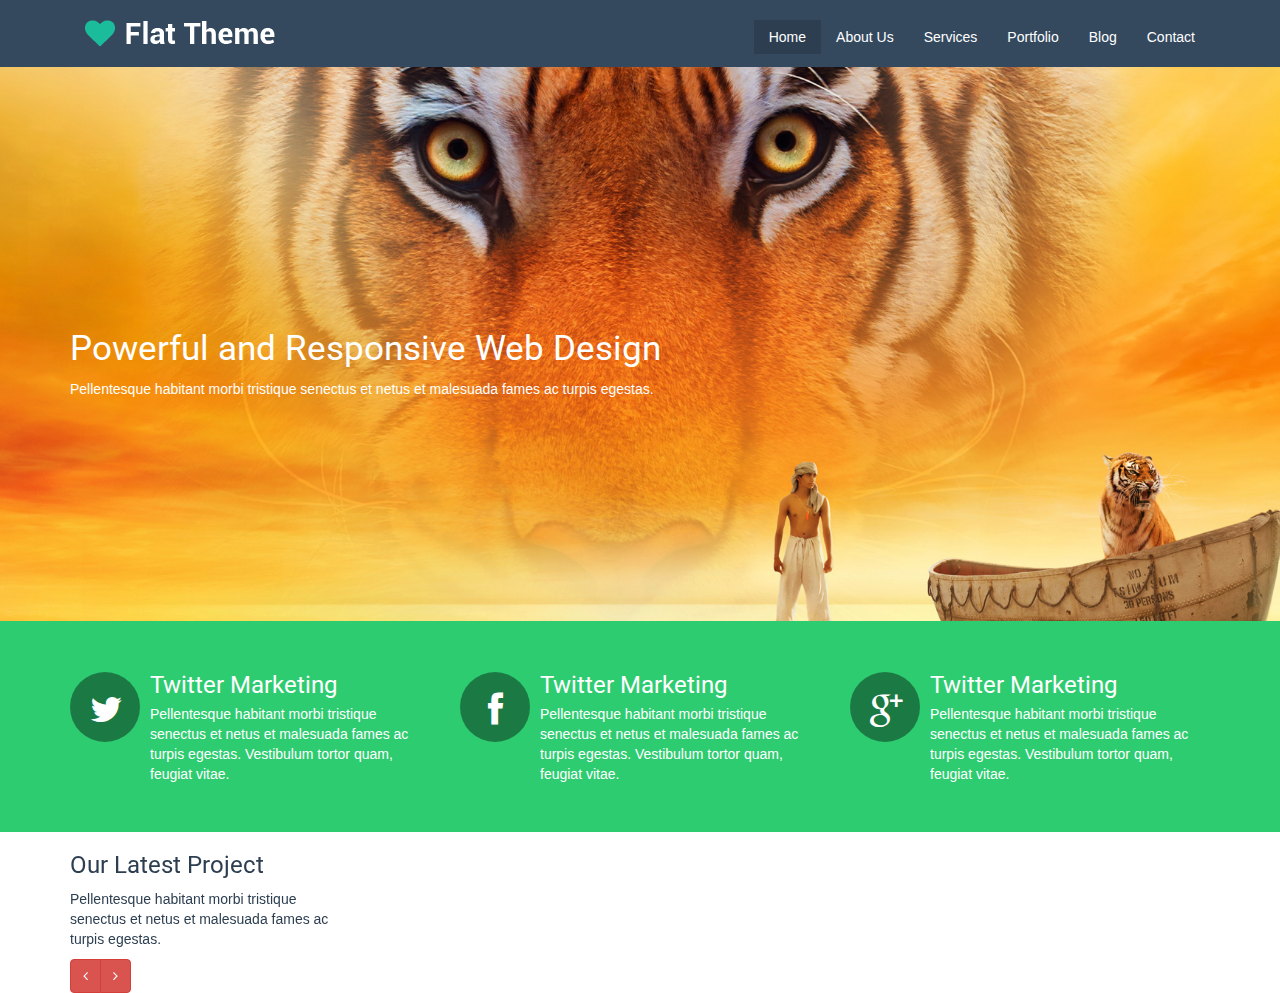
==== index.html @ b6897cbc "avance del home" ====
<!DOCTYPE html>
<html lang="en">
<head>
  <meta charset="utf-8">
  <meta name="viewport" content="width=device-width, initial-scale=1.0">
  <meta name="description" content="">
  <meta name="author" content="">
  <title>Home | Flat Theme</title>
  <link href="css/bootstrap.min.css" rel="stylesheet">
  <link href="css/font-awesome.min.css" rel="stylesheet">
  <link href="css/animate.css" rel="stylesheet">
  <link href="css/main.css" rel="stylesheet">
    <!--[if lt IE 9]>
    <script src="js/html5shiv.js"></script>
    <script src="js/respond.min.js"></script>
    <![endif]-->       
  <link rel="shortcut icon" href="images/ico/favicon.ico">
  <link rel="apple-touch-icon-precomposed" sizes="144x144" href="images/ico/apple-touch-icon-144-precomposed.png">
  <link rel="apple-touch-icon-precomposed" sizes="114x114" href="images/ico/apple-touch-icon-114-precomposed.png">
  <link rel="apple-touch-icon-precomposed" sizes="72x72" href="images/ico/apple-touch-icon-72-precomposed.png">
  <link rel="apple-touch-icon-precomposed" href="images/ico/apple-touch-icon-57-precomposed.png">
</head>

<body>
  <!--Navegador-->
  <header class="header black-bg navbar-fixed-top">
    <div class="container">
      <div class="text-center">
      <div class="navbar-header">
        <button type="button" class="navbar-toggle collapsed" data-toggle="collapse" data-target="#navbar" aria-expanded="false" aria-controls="navbar">
          <span class="sr-only">Navegación</span>
          <span class="icon-bar"></span>
          <span class="icon-bar"></span>
          <span class="icon-bar"></span>
        </button>
        <a href="index.html" class="navbar-brand">
          <img src="images/logo.png" class="img-responsive">
        </a>
      </div>
      <div id="navbar" class="collapse navbar-collapse">
        <ul class="nav navbar-nav navbar-right">
          <li><a  class="active" href="index.html">Home</a></li>
          <li><a href="about-us.html">About Us</a></li>
          <li><a href="services.html">Services</a></li>
          <li><a href="portfolio.html">Portfolio</a></li>
          <li><a href="blog.html">Blog</a></li>
          <li><a href="contact-us.html">Contact</a></li>
          <li role="separator" class="divider"></li>
        </ul>
      </div>
      </div>
    </div>
  </header>

  <!--Hero-imag-->
  <section class="hero-img">
    <div class="container">
      <div class="row">
        <div class="col-sm-12">
          <div class="content">
            <h2>Powerful and Responsive Web Design</h2>
            <p>Pellentesque habitant morbi tristique senectus et netus et malesuada fames ac turpis egestas.</p>
          </div>
        </div>
      </div>
    </div>
  </section>

  <!--Redes Sociales-->
  <section class="green-bg p-tb">
    <div class="container">
      <div class="row">
        <div class="col-md-4 col-sm-6 col-xs-12">
          <div class="media">
            <div class="pull-left">
              <i class="icon-twitter icon-redes text-center"></i>
            </div>
            <div class="media-body">
              <h3 class="media-heading">Twitter Marketing</h3>
              <p>Pellentesque habitant morbi tristique senectus et netus et malesuada fames ac turpis egestas. Vestibulum tortor quam, feugiat vitae.</p>
            </div>
          </div>
        </div>

        <div class="col-md-4 col-sm-6 col-xs-12">
          <div class="media">
            <div class="pull-left">
              <i class="icon-facebook icon-redes text-center"></i>
            </div>
            <div class="media-body">
              <h3 class="media-heading">Twitter Marketing</h3>
              <p>Pellentesque habitant morbi tristique senectus et netus et malesuada fames ac turpis egestas. Vestibulum tortor quam, feugiat vitae.</p>
            </div>
          </div>
        </div>

        <div class="col-md-4 col-sm-6 col-xs-12">
          <div class="media">
            <div class="pull-left">
              <i class="icon-google-plus icon-redes text-center"></i>
            </div>
            <div class="media-body">
              <h3 class="media-heading">Twitter Marketing</h3>
              <p>Pellentesque habitant morbi tristique senectus et netus et malesuada fames ac turpis egestas. Vestibulum tortor quam, feugiat vitae.</p>
            </div>
          </div>
        </div>

      </div>
    </div>
  </section>

  <!--Our Latest Project-->
  <section>
    <div class="container text-blue">
        <div class="row">
          <div class="col-md-3 col-sm-3 col-xs-12">
            <h3>Our Latest Project</h3>
            <p>Pellentesque habitant morbi tristique senectus et netus et malesuada fames ac turpis egestas.</p>
            <div class="btn-group">
              <a class="btn btn-danger" href="#scroller" data-slide="prev"><i class="icon-angle-left"></i></a>
              <a class="btn btn-danger" href="#scroller" data-slide="next"><i class="icon-angle-right"></i></a>
            </div>
          </div>
          <div class="col-md-9 col-sm-9 col-xs-12">
            
          </div>
        </div>
    </div>
  </section>


<!--

 <section id="bottom" class="we-facts">
  <div class="container">
    <div class="row">
      <div class="col-md-3 col-sm-6">
        <h4>About Us</h4>
        <p>Pellentesque habitant morbi tristique senectus et netus et malesuada fames ac turpis egestas. Vestibulum tortor quam, feugiat vitae, ultricies eget, tempor sit amet, ante.</p>
        <p>Pellentesque habitant morbi tristique senectus.</p>
      </div>
      <div class="col-md-3 col-sm-6">
        <h4>Company</h4>
        <div>
          <ul class="arrow">
            <li><a href="#">Company Overview</a></li>
            <li><a href="#">Meet The Team</a></li>
            <li><a href="#">Our Awesome Partners</a></li>
            <li><a href="#">Our Services</a></li>
            <li><a href="#">Frequently Asked Questions</a></li>
            <li><a href="#">Conatct Us</a></li>
            <li><a href="#">Privacy Policy</a></li>
            <li><a href="#">Terms of Use</a></li>
            <li><a href="#">Copyright</a></li>
          </ul>
        </div>
      </div>
      <div class="col-md-3 col-sm-6">
        <h4>Latest Blog</h4>
        <div>
          <div class="media">
            <div class="pull-left">
              <img src="images/blog/thumb1.jpg" alt="">
            </div>
            <div class="media-body">
              <span class="media-heading"><a href="#">Pellentesque habitant morbi tristique senectus</a></span>
              <small class="muted">Posted 17 Aug 2013</small>
            </div>
          </div>
          <div class="media">
            <div class="pull-left">
              <img src="images/blog/thumb2.jpg" alt="">
            </div>
            <div class="media-body">
              <span class="media-heading"><a href="#">Pellentesque habitant morbi tristique senectus</a></span>
              <small class="muted">Posted 13 Sep 2013</small>
            </div>
          </div>
          <div class="media">
            <div class="pull-left">
              <img src="images/blog/thumb3.jpg" alt="">
            </div>
            <div class="media-body">
              <span class="media-heading"><a href="#">Pellentesque habitant morbi tristique senectus</a></span>
              <small class="muted">Posted 11 Jul 2013</small>
            </div>
          </div>
        </div>  
      </div>
      <div class="col-md-3 col-sm-6">
        <h4>Address</h4>
        <strong>Twitter, Inc.</strong><br>
        795 Folsom Ave, Suite 600<br>
        San Francisco, CA 94107<br>
        <abbr title="Phone">P:</abbr> (123) 456-7890
        <h4>Newsletter</h4>
        <form role="form">
          <div class="input-group">
            <input type="text" class="form-control" autocomplete="off" placeholder="Enter your email">
            <span class="input-group-btn">
              <button class="btn btn-danger" type="button">Go!</button>
            </span>
          </div>
        </form>
      </div>
    </div>
  </div>
</section>
<footer id="footer">
  <div class="container">
    <div class="row">
      <div class="col-sm-6">
        &copy; 2013 ShapeBootstrap. All Rights Reserved.
      </div>
      <div class="col-sm-6">
        <ul class="pull-right">
          <li><a href="#">Home</a></li>
          <li><a href="#">About Us</a></li>
          <li><a href="#">Faq</a></li>
          <li><a href="#">Contact Us</a></li>
          <li><a id="gototop" class="gototop" href="#"><i class="icon-chevron-up"></i></a></li>
        </ul>
      </div>
    </div>
  </div>
</footer>


-->
<script src="js/jquery.js"></script>
<script src="js/bootstrap.min.js"></script>
<script src="js/main.js"></script>
</body>
</html>
---- css/main.css ----
@import url(http://fonts.googleapis.com/css?family=Roboto:400,700,300);

.clearfix {
	*zoom: 1;
}

.clearfix:before,
.clearfix:after {
	display: table;
	content: "";
	line-height: 0;
}
.clearfix:after {
	clear: both;
}
h1,
h2,
h3,
h4,
h5,
h6 {
	font-family: 'Roboto', sans-serif;
	font-weight: 400;
}
/*Inicio de código*/
.container{
	width: 100%;
	height: 100%;
}

/*Header*/
.header {
	left: 0;
	right: 0;
	z-index: 1002;
}
.navbar-brand{
	padding: 20px 15px;
}
a{
	color: #fff;
}
.collapse li a:hover{
	background-color: #2c3e50;
	color: #fff;
}
.collapse li a{
	padding-top: 7px;
	padding-bottom: 7px;
	margin-top: 20px;
}

/* Hamburguesa*/
.navbar-nav>li>a:hover{
	background-color: #2c3e50;
	color: #fff;
}
.navbar-toggle{
	margin-top: 18px;
}
.navbar .navbar-brand {
	font-size: 35px;
	background: #fff;
}
.navbar-header .navbar-toggle .icon-bar {
	background: #fff;
}
.navbar .navbar-right .separator {
	margin-top: 20px;
	margin-left: 5px;
}
a.active {
	display: block;
	background: #2c3e50;
}
/*Hero imagen*/
.hero-img{
	margin-top: 67px;
	background-image:url("../images/slider/bg1.jpg");
	background-size:cover;
	background-repeat: no-repeat;
	background-position: 50%;
	padding-top: 19%;
	padding-bottom: 16.6%;
	color: #fff;
}
.content h2{
	font-size: 35px;
}

/*Redes Sociales green-bg*/
.icon-redes{
	font-size: 35px;
	height: 70px;
	width: 70px;
	padding: 20px;
	background-color: rgba(0, 0, 0, 0.4);
	display: block;
	border-radius: 50%;
}
.icon-redes:hover{
	background-color: #092917;
	border-radius: 20%;
	-webkit-transition: 500ms;
	transition: 500ms;
}

/*Lates-project*/



/*
/*Hero-img
 .hero-img{
 	background:url("../images/slider/bg1.jpg")no-repeat;
 	background-size:cover; 
 }
/*SECCION:WE-FACTS + FOOTER
.we-facts{
	background-color:#34495e;
	color:#fff;
	padding:4% 0%;
}
.we-facts ul li{
	list-style: none;
}
footer{
	background-color:#2c3e50;
	padding:1%;
}

ul.arrow li::before {
  content: "\f105";
}
*/

/*Utilidades*/
.black-bg {
    background: #34495e;
}
.green-bg{
	background: #2ECC71;
	color: #fff;
}
.p-tb{
	padding-top: 4%;
	padding-bottom: 3%;
}
.text-blue{
	color: #2c3e50;
}
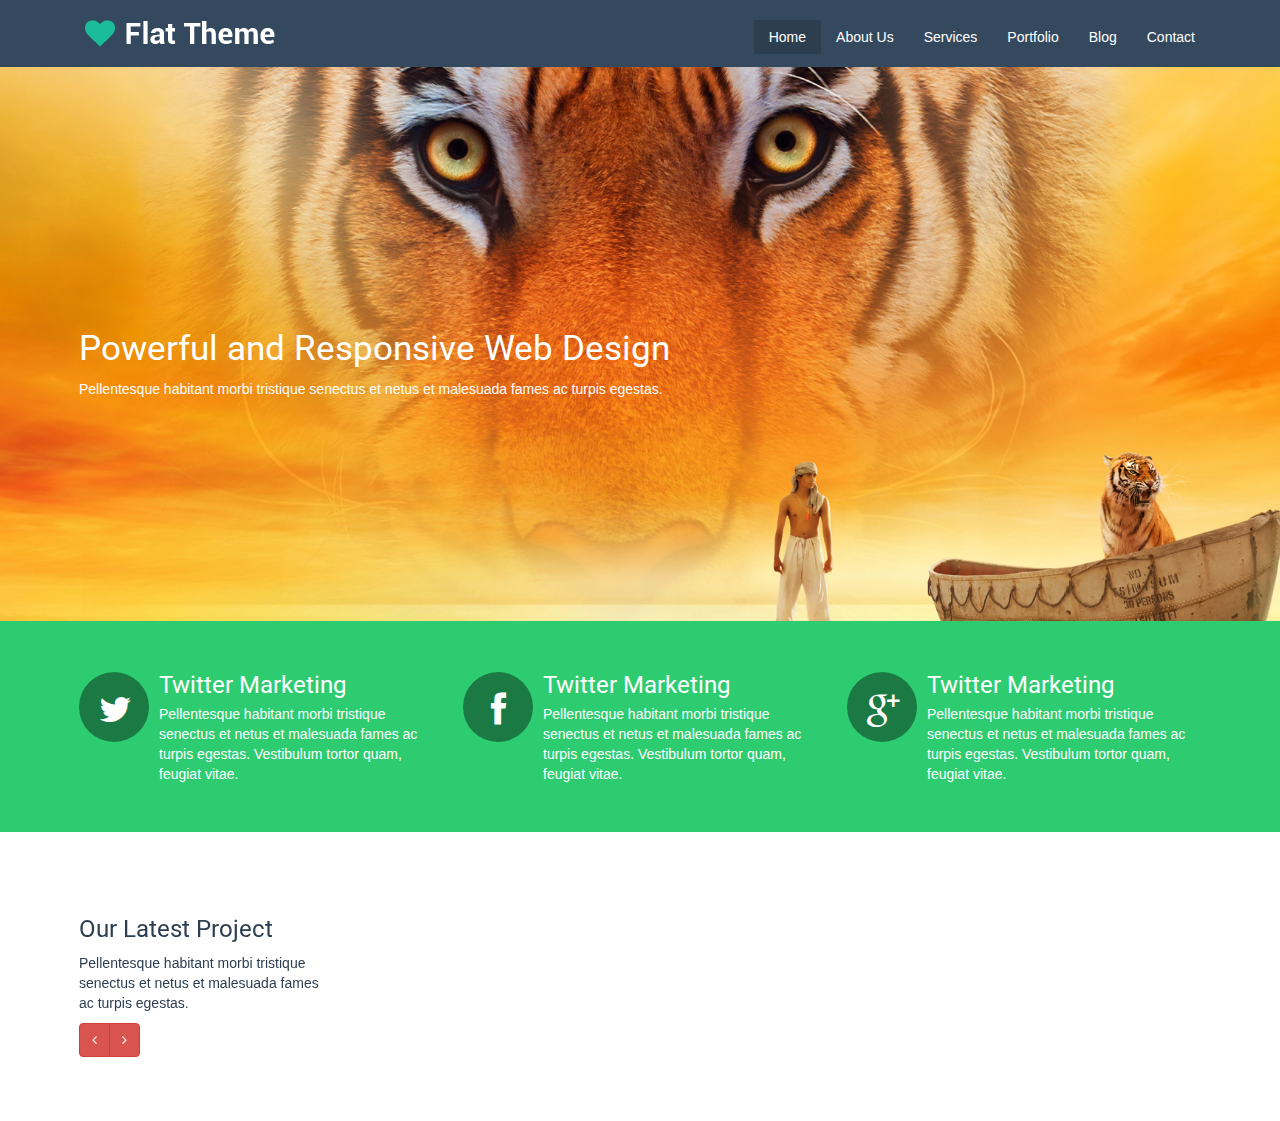
==== commit c8ce893b: "conflicto modificado" ====
--- a/index.html
+++ b/index.html
@@ -14,11 +14,6 @@
     <script src="js/html5shiv.js"></script>
     <script src="js/respond.min.js"></script>
     <![endif]-->       
-  <link rel="shortcut icon" href="images/ico/favicon.ico">
-  <link rel="apple-touch-icon-precomposed" sizes="144x144" href="images/ico/apple-touch-icon-144-precomposed.png">
-  <link rel="apple-touch-icon-precomposed" sizes="114x114" href="images/ico/apple-touch-icon-114-precomposed.png">
-  <link rel="apple-touch-icon-precomposed" sizes="72x72" href="images/ico/apple-touch-icon-72-precomposed.png">
-  <link rel="apple-touch-icon-precomposed" href="images/ico/apple-touch-icon-57-precomposed.png">
 </head>
 
 <body>
@@ -104,8 +99,6 @@
               <p>Pellentesque habitant morbi tristique senectus et netus et malesuada fames ac turpis egestas. Vestibulum tortor quam, feugiat vitae.</p>
             </div>
           </div>
-        </div>
-
       </div>
     </div>
   </section>
@@ -125,10 +118,7 @@
           <div class="col-md-9 col-sm-9 col-xs-12">
             
           </div>
-        </div>
-    </div>
   </section>
-
 
 <!--
 
@@ -223,6 +213,7 @@
         </ul>
       </div>
     </div>
+<<<<<<< HEAD
   </div>
 </footer>
 
@@ -231,5 +222,6 @@
 <script src="js/jquery.js"></script>
 <script src="js/bootstrap.min.js"></script>
 <script src="js/main.js"></script>
+
 </body>
 </html>--- a/css/main.css
+++ b/css/main.css
@@ -3,7 +3,6 @@
 .clearfix {
 	*zoom: 1;
 }
-
 .clearfix:before,
 .clearfix:after {
 	display: table;
@@ -22,6 +21,9 @@
 	font-family: 'Roboto', sans-serif;
 	font-weight: 400;
 }
+body > section{
+	padding:5%;
+}
 /*Inicio de código*/
 .container{
 	width: 100%;
@@ -39,9 +41,10 @@
 }
 a{
 	color: #fff;
+	background-color: transparent;
 }
 .collapse li a:hover{
-	background-color: #2c3e50;
+	background-color: transparent;
 	color: #fff;
 }
 .collapse li a{
@@ -148,4 +151,38 @@
 }
 .text-blue{
 	color: #2c3e50;
-}+}
+
+
+/*CSS-PORTFOLIO*/
+
+.portfolio {
+	color: white;
+    padding: 10% 8% 3%;
+    background-color: #2ecc71;
+}
+.portfolio h1{
+	margin: 0;
+  	font-weight: 300;
+}
+.portfolio li a{
+	text-decoration: none;
+	list-style: none;
+	color: white;
+
+}
+ul.breadcrumb {
+  margin: 1% 0 0;
+  background: transparent;
+}
+ul.breadcrumb > li {
+  text-shadow: none;
+}
+ul.breadcrumb > li > a,
+ul.breadcrumb > li{
+  color: #fff;
+}
+ul.breadcrumb > li.active {
+  color: rgba(255, 255, 255, 0.7);
+}
+
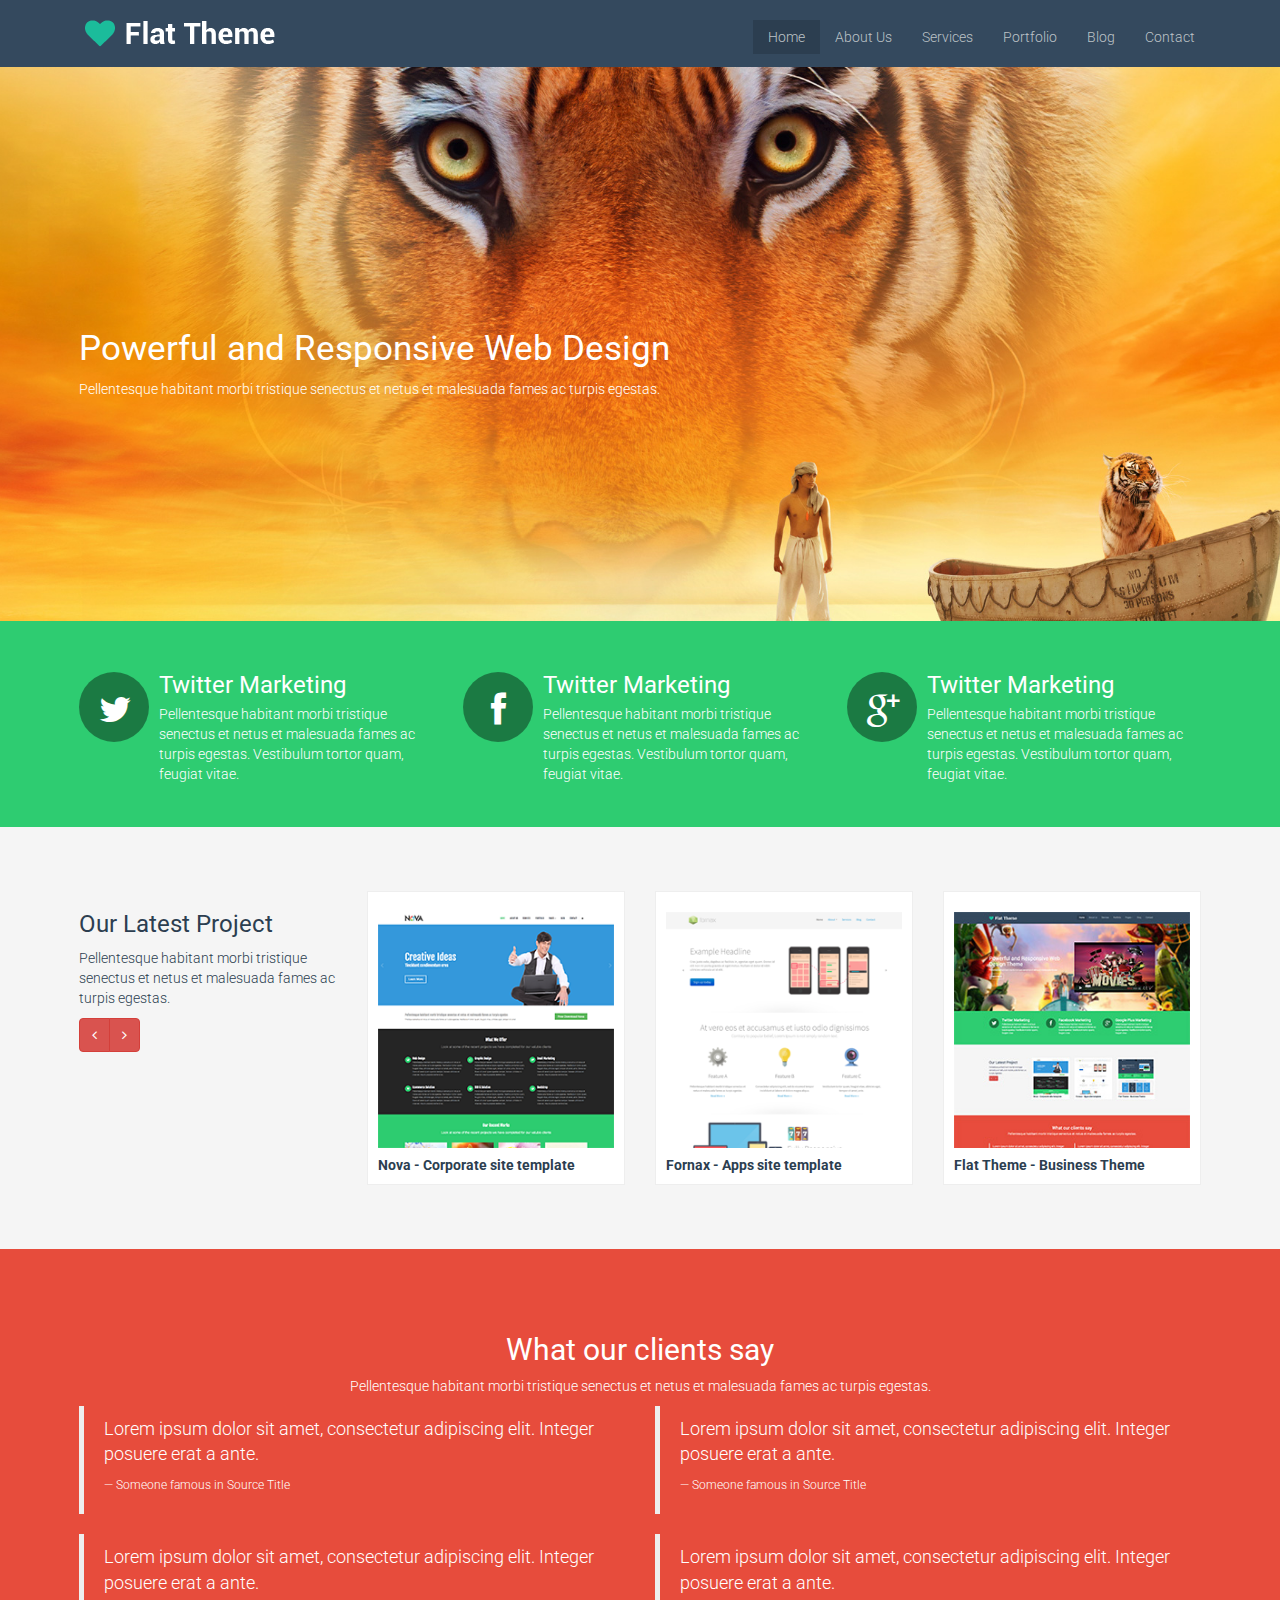
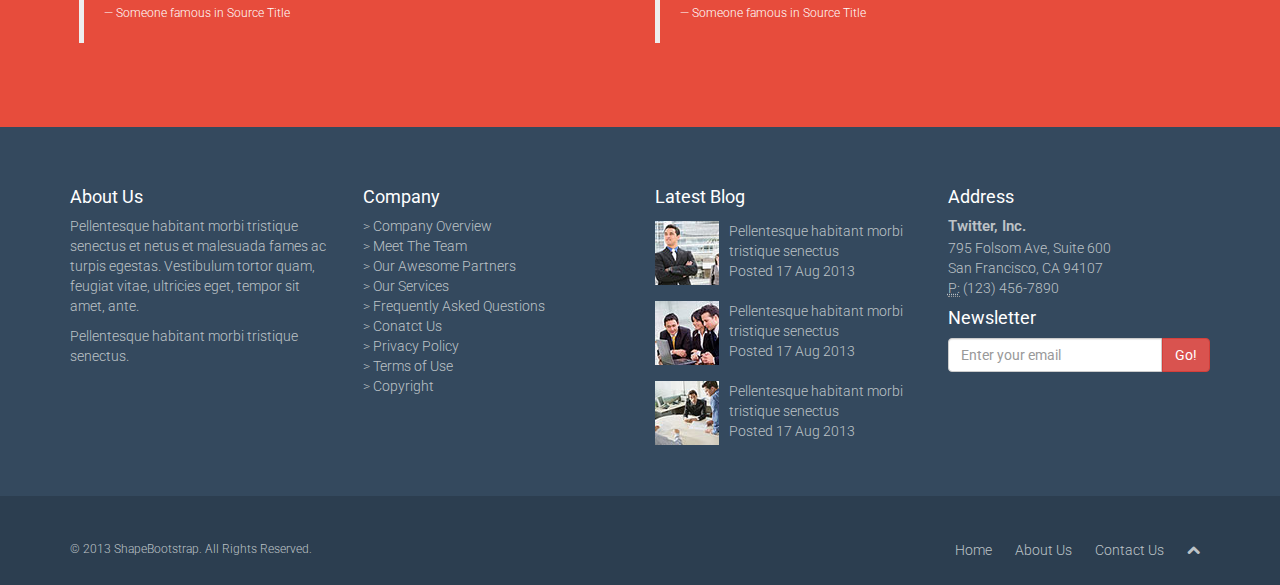
==== commit 915c134a: "home listo" ====
--- a/index.html
+++ b/index.html
@@ -103,59 +103,118 @@
     </div>
   </section>
 
-  <!--Our Latest Project-->
-  <section>
+  <!--Latest Project-->
+  <section class="beige-bg">
     <div class="container text-blue">
-        <div class="row">
-          <div class="col-md-3 col-sm-3 col-xs-12">
-            <h3>Our Latest Project</h3>
-            <p>Pellentesque habitant morbi tristique senectus et netus et malesuada fames ac turpis egestas.</p>
-            <div class="btn-group">
-              <a class="btn btn-danger" href="#scroller" data-slide="prev"><i class="icon-angle-left"></i></a>
-              <a class="btn btn-danger" href="#scroller" data-slide="next"><i class="icon-angle-right"></i></a>
-            </div>
-          </div>
-          <div class="col-md-9 col-sm-9 col-xs-12">
-            
-          </div>
-  </section>
-
-<!--
-
- <section id="bottom" class="we-facts">
-  <div class="container">
-    <div class="row">
-      <div class="col-md-3 col-sm-6">
-        <h4>About Us</h4>
-        <p>Pellentesque habitant morbi tristique senectus et netus et malesuada fames ac turpis egestas. Vestibulum tortor quam, feugiat vitae, ultricies eget, tempor sit amet, ante.</p>
-        <p>Pellentesque habitant morbi tristique senectus.</p>
-      </div>
-      <div class="col-md-3 col-sm-6">
-        <h4>Company</h4>
-        <div>
-          <ul class="arrow">
-            <li><a href="#">Company Overview</a></li>
-            <li><a href="#">Meet The Team</a></li>
-            <li><a href="#">Our Awesome Partners</a></li>
-            <li><a href="#">Our Services</a></li>
-            <li><a href="#">Frequently Asked Questions</a></li>
-            <li><a href="#">Conatct Us</a></li>
-            <li><a href="#">Privacy Policy</a></li>
-            <li><a href="#">Terms of Use</a></li>
-            <li><a href="#">Copyright</a></li>
-          </ul>
-        </div>
-      </div>
-      <div class="col-md-3 col-sm-6">
-        <h4>Latest Blog</h4>
-        <div>
+      <div class="row">
+        <div class="col-md-3 col-sm-3 col-xs-12">
+          <h3>Our Latest Project</h3>
+          <p>Pellentesque habitant morbi tristique senectus et netus et malesuada fames ac turpis egestas.</p>
+          <div class="btn-group">
+            <a class="btn btn-danger" href="#scroller" data-slide="prev"><i class="icon-angle-left"></i></a>
+            <a class="btn btn-danger" href="#scroller" data-slide="next"><i class="icon-angle-right"></i></a>
+          </div>
+        </div>
+        <div class="col-md-9 col-sm-9 col-xs-12">
+          <div class="row">
+            <div class="col-xs-4">
+              <div class="img-portafolio">
+                <img class="img-responsive" src="images/portfolio/recent/item1.png" alt="">
+                <h5>Nova - Corporate site template</h5>
+              </div>
+            </div>
+            <div class="col-xs-4">
+              <div class="img-portafolio">
+                <img class="img-responsive" src="images/portfolio/recent/item3.png" alt="">
+                <h5>Fornax - Apps site template</h5>
+              </div>
+            </div>
+            <div class="col-xs-4">
+              <div class="img-portafolio">
+                <img class="img-responsive" src="images/portfolio/recent/item2.png" alt="">
+                <h5>Flat Theme - Business Theme</h5>
+              </div>
+            </div>
+          </div>
+        </div>
+      </div>
+    </div>
+  </section>
+
+  <!--What our clients say-->
+  <section class="red-bg">
+    <div class="container">
+      <div class="row">
+        <div class="col-lg-12 text-center">
+          <h2>What our clients say</h2>
+          <p>Pellentesque habitant morbi tristique senectus et netus et malesuada fames ac turpis egestas.</p>
+        </div>
+      </div>
+      <div class="row">
+        <div class="col-md-6">
+          <div class="bloque">
+            <p class="titulo">Lorem ipsum dolor sit amet, consectetur adipiscing elit. Integer posuere erat a ante.</p>
+            <p class="sub-titulo">— Someone famous in Source Title</p>
+          </div>
+        </div>
+        <div class="col-md-6">
+          <div class="bloque">
+            <p class="titulo">Lorem ipsum dolor sit amet, consectetur adipiscing elit. Integer posuere erat a ante.</p>
+            <p class="sub-titulo">— Someone famous in Source Title</p>
+          </div>
+        </div>
+      </div>
+      <div class="row">
+        <div class="col-md-6">
+          <div class="bloque">
+            <p class="titulo">Lorem ipsum dolor sit amet, consectetur adipiscing elit. Integer posuere erat a ante.</p>
+            <p class="sub-titulo">— Someone famous in Source Title</p>
+          </div>
+        </div>
+        <div class="col-md-6">
+          <div class="bloque">
+            <p class="titulo">Lorem ipsum dolor sit amet, consectetur adipiscing elit. Integer posuere erat a ante.</p>
+            <p class="sub-titulo">— Someone famous in Source Title</p>
+          </div>
+        </div>
+      </div>
+    </div>
+  </section>
+
+  <!--Footer-->
+  <footer class="black-bg pd">
+    <div class="container">
+      <div class="row">
+        <div class="col-md-3 col-sm-6 col-xs-12">
+          <h4>About Us</h4>
+          <p>Pellentesque habitant morbi tristique senectus et netus et malesuada fames ac turpis egestas. Vestibulum tortor quam, feugiat vitae, ultricies eget, tempor sit amet, ante.</p>
+          <p>Pellentesque habitant morbi tristique senectus.</p>
+        </div>
+        <div class="col-md-3 col-sm-6 col-xs-12">
+          <h4>Company</h4>
+          <div>
+            <ul class="company">
+              <li> > <a href="#"> Company Overview</a></li>
+              <li> > <a href="#">  Meet The Team</a></li>
+              <li> > <a href="#"> Our Awesome Partners</a></li>
+              <li> > <a href="#"> Our Services</a></li>
+              <li> > <a href="#"> Frequently Asked Questions</a></li>
+              <li> > <a href="#"> Conatct Us</a></li>
+              <li> > <a href="#"> Privacy Policy</a></li>
+              <li> > <a href="#"> Terms of Use</a></li>
+              <li> > <a href="#"> Copyright</a></li>
+            </ul>
+          </div>
+        </div>
+        <div class="col-md-3 col-sm-6 col-xs-12">
+          <h4>Latest Blog</h4>
           <div class="media">
             <div class="pull-left">
               <img src="images/blog/thumb1.jpg" alt="">
             </div>
             <div class="media-body">
-              <span class="media-heading"><a href="#">Pellentesque habitant morbi tristique senectus</a></span>
-              <small class="muted">Posted 17 Aug 2013</small>
+              <a href="">Pellentesque habitant morbi tristique senectus</a>
+              <p>Posted 17 Aug 2013</p>
             </div>
           </div>
           <div class="media">
@@ -163,8 +222,8 @@
               <img src="images/blog/thumb2.jpg" alt="">
             </div>
             <div class="media-body">
-              <span class="media-heading"><a href="#">Pellentesque habitant morbi tristique senectus</a></span>
-              <small class="muted">Posted 13 Sep 2013</small>
+              <a href="">Pellentesque habitant morbi tristique senectus</a>
+              <p>Posted 17 Aug 2013</p>
             </div>
           </div>
           <div class="media">
@@ -172,53 +231,49 @@
               <img src="images/blog/thumb3.jpg" alt="">
             </div>
             <div class="media-body">
-              <span class="media-heading"><a href="#">Pellentesque habitant morbi tristique senectus</a></span>
-              <small class="muted">Posted 11 Jul 2013</small>
-            </div>
-          </div>
-        </div>  
-      </div>
-      <div class="col-md-3 col-sm-6">
-        <h4>Address</h4>
-        <strong>Twitter, Inc.</strong><br>
-        795 Folsom Ave, Suite 600<br>
-        San Francisco, CA 94107<br>
-        <abbr title="Phone">P:</abbr> (123) 456-7890
-        <h4>Newsletter</h4>
-        <form role="form">
+              <a href="">Pellentesque habitant morbi tristique senectus</a>
+              <p>Posted 17 Aug 2013</p>
+            </div>
+          </div>
+        </div>
+        <div class="col-md-3 col-sm-6 col-xs-12">
+          <h4>Address</h4>
+          <p><span>Twitter, Inc.</span><br>
+          795 Folsom Ave, Suite 600<br>
+          San Francisco, CA 94107<br>
+          <abbr title="Phone">P:</abbr> (123) 456-7890
+          </p>
+          <h4>Newsletter</h4>
           <div class="input-group">
             <input type="text" class="form-control" autocomplete="off" placeholder="Enter your email">
             <span class="input-group-btn">
               <button class="btn btn-danger" type="button">Go!</button>
             </span>
           </div>
-        </form>
-      </div>
-    </div>
-  </div>
-</section>
-<footer id="footer">
-  <div class="container">
-    <div class="row">
-      <div class="col-sm-6">
-        &copy; 2013 ShapeBootstrap. All Rights Reserved.
-      </div>
-      <div class="col-sm-6">
-        <ul class="pull-right">
-          <li><a href="#">Home</a></li>
-          <li><a href="#">About Us</a></li>
-          <li><a href="#">Faq</a></li>
-          <li><a href="#">Contact Us</a></li>
-          <li><a id="gototop" class="gototop" href="#"><i class="icon-chevron-up"></i></a></li>
-        </ul>
-      </div>
-    </div>
-<<<<<<< HEAD
-  </div>
-</footer>
-
-
--->
+          </div>
+      </div>
+    </div>
+  </footer>
+
+  <footer class="marine-bg">
+    <div class="container">
+      <div class="row">
+        <div class="col-md-6 col-sm-6 col-xs-12">
+          <p class="copy">&copy; 2013 ShapeBootstrap. All Rights Reserved.</p>
+        </div>
+        <div class="col-md-6 col-sm-6 col-xs-12">
+          <nav>
+            <ul class="pull-right">
+              <li><a href="index.html">Home</a></li>
+              <li><a href="about-us.html">About Us</a></li>
+              <li><a href="contact-us.html">Contact Us</a></li>
+              <li><a href="#"><i class="icon-chevron-up"></i></a></li>
+            </ul>
+          </nav>
+        </div>
+      </div>
+    </footer>
+
 <script src="js/jquery.js"></script>
 <script src="js/bootstrap.min.js"></script>
 <script src="js/main.js"></script>
--- a/css/main.css
+++ b/css/main.css
@@ -25,6 +25,10 @@
 	padding:5%;
 }
 /*Inicio de código*/
+body{
+	font-family: 'Roboto', sans-serif;
+	font-weight: 300;
+}
 .container{
 	width: 100%;
 	height: 100%;
@@ -109,41 +113,100 @@
 }
 
 /*Lates-project*/
-
-
-
-/*
-/*Hero-img
- .hero-img{
- 	background:url("../images/slider/bg1.jpg")no-repeat;
- 	background-size:cover; 
- }
-/*SECCION:WE-FACTS + FOOTER
-.we-facts{
-	background-color:#34495e;
-	color:#fff;
-	padding:4% 0%;
-}
-.we-facts ul li{
+.img-portafolio{
+	background: #fff;
+	border: 1px solid #eee;
+	padding: 20px 10px 0;
+}
+.img-portafolio h5{
+	font-weight: 700;
+	padding: 10px 0;
+	font-size: 14px;
+	margin: 0;
+}
+
+/*What our clients say*/
+.titulo{
+	font-size: 18px;
+}
+.sub-titulo{
+	font-size: 12px;
+}
+.bloque{
+	border-left: 5px solid #eee;
+	padding: 10px 20px;
+	margin-bottom: 20px;
+}
+
+/*Footer*/
+.black-bg p,li,a{
+	color: #bdc3c7;
+}
+.company{
+	padding-left: 0;
+}
+.company li{
 	list-style: none;
 }
-footer{
-	background-color:#2c3e50;
-	padding:1%;
-}
-
-ul.arrow li::before {
-  content: "\f105";
-}
-*/
+.company a:hover{
+	color: #E74C3C;
+	text-decoration: none;
+	-webkit-transition: 500ms;
+	transition: 500ms;
+}
+.media-body p{
+	margin-bottom: 5px;
+}
+.media-body a:hover{
+	color: #E74C3C;
+	text-decoration: none;
+	-webkit-transition: 500ms;
+	transition: 500ms;
+}
+span{
+	font-size: 15px;
+	font-weight: 600;
+	margin-bottom: 0px;
+}
+
+/*Footer bottom*/
+.marine-bg ul li a:hover{
+	color: #E74C3C;
+	text-decoration: none;
+	-webkit-transition: 500ms;
+	transition: 500ms;
+}
+.copy{
+	font-size: 12px;
+	padding-top: 30px;
+	color: #bdc3c7;
+}
+nav ul li{
+  display: inline-block;
+  padding: 29px 10px 0; 
+}
 
 /*Utilidades*/
 .black-bg {
     background: #34495e;
+    color: #fff;
 }
 .green-bg{
 	background: #2ECC71;
 	color: #fff;
+}
+.beige-bg{
+	background-color: #F5F5F5;
+}
+.red-bg{
+	background-color: #E74C3C;
+	color: #fff;
+}
+.marine-bg{
+	background-color: #2c3e50;
+	color: #fff;
+	padding-top: 15px;
+	padding-bottom: 15px;
 }
 .p-tb{
 	padding-top: 4%;
@@ -152,10 +215,12 @@
 .text-blue{
 	color: #2c3e50;
 }
+.pd{
+	padding: 50px 0;
+}
 
 
 /*CSS-PORTFOLIO*/
-
 .portfolio {
 	color: white;
     padding: 10% 8% 3%;
@@ -186,3 +251,7 @@
   color: rgba(255, 255, 255, 0.7);
 }
 
+/*ABOUT US CSS*/
+.progress-metheam{
+	background-color:#f5f5f5;
+}
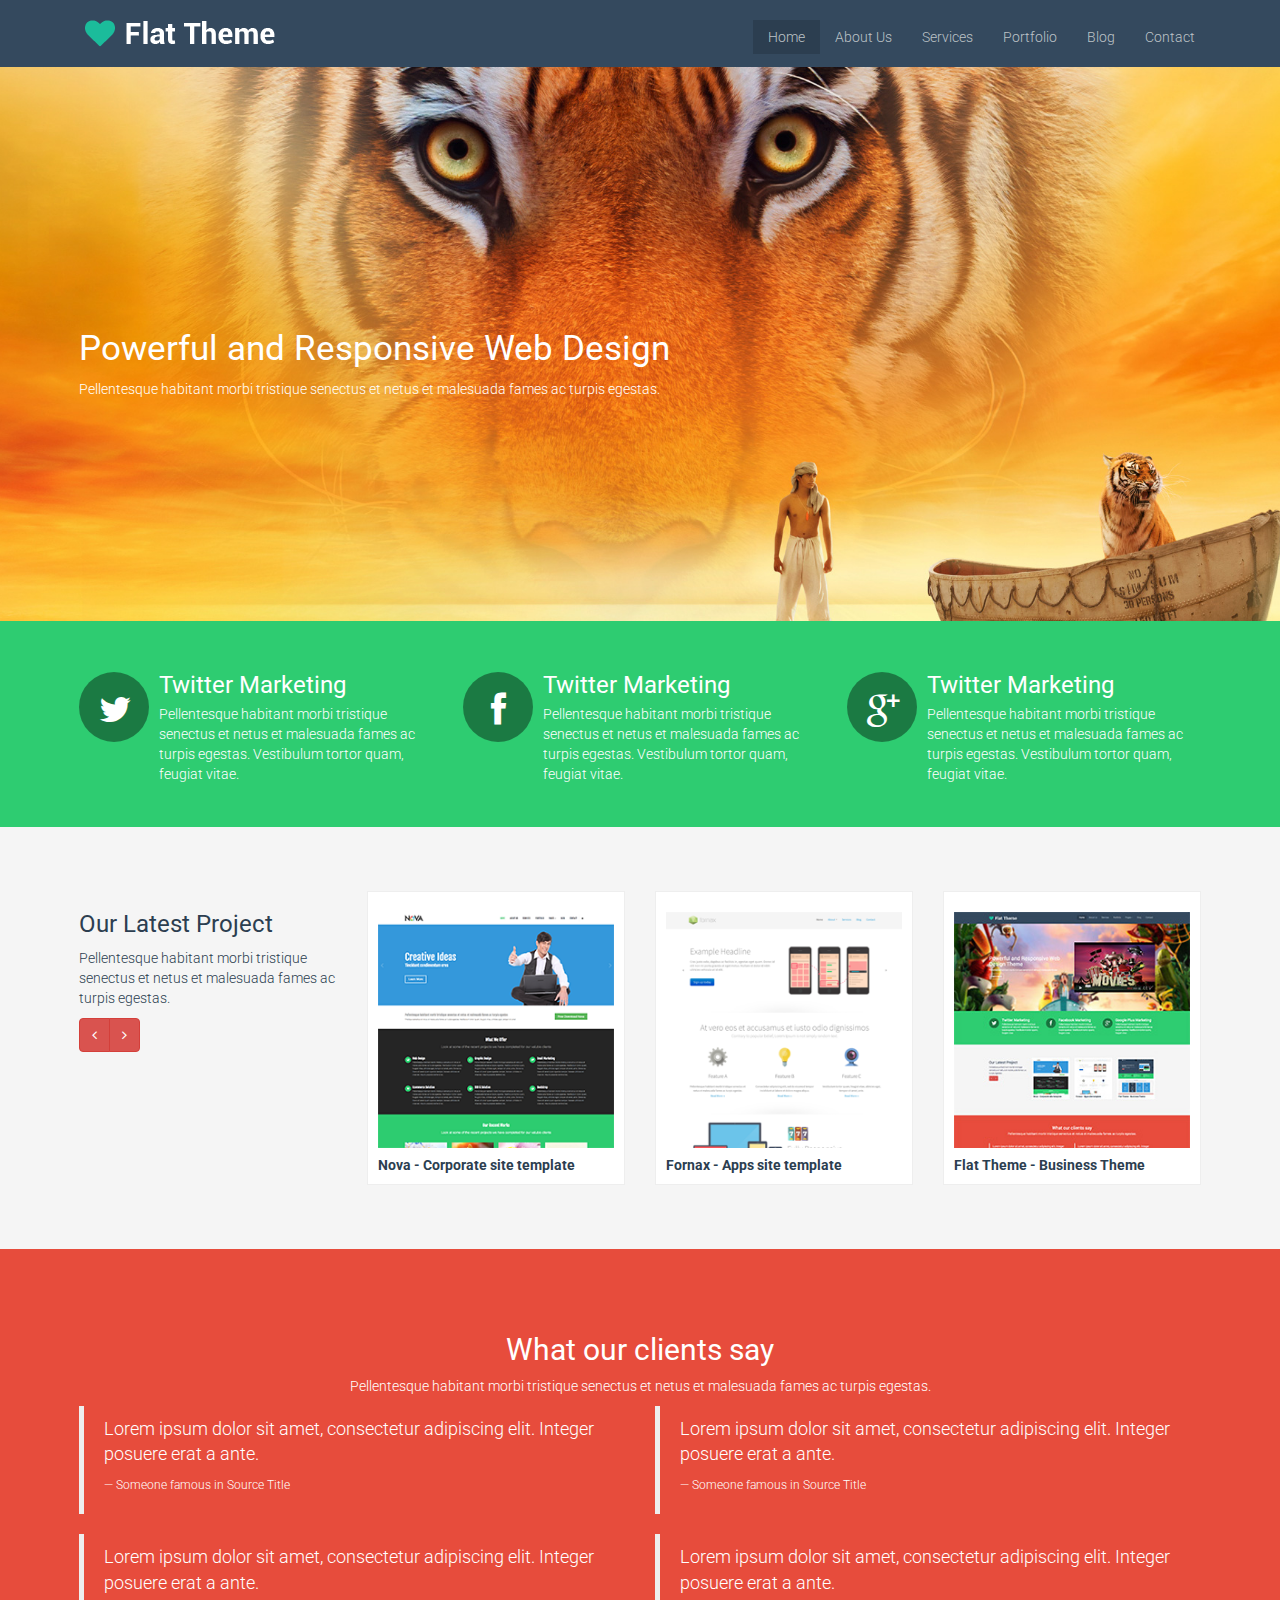
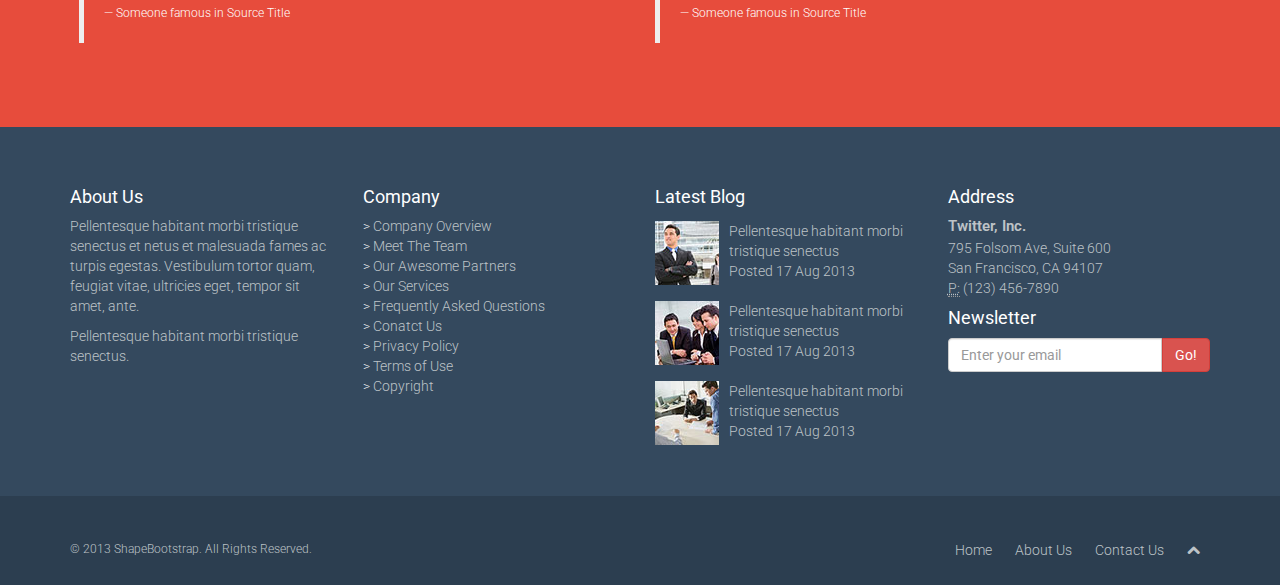
==== commit 74d3beee: "Archivos modificados" ====
--- a/index.html
+++ b/index.html
@@ -10,10 +10,10 @@
   <link href="css/font-awesome.min.css" rel="stylesheet">
   <link href="css/animate.css" rel="stylesheet">
   <link href="css/main.css" rel="stylesheet">
-    <!--[if lt IE 9]>
-    <script src="js/html5shiv.js"></script>
-    <script src="js/respond.min.js"></script>
-    <![endif]-->       
+  <!--[if lt IE 9]>
+  <script src="js/html5shiv.js"></script>
+  <script src="js/respond.min.js"></script>
+  <![endif]-->       
 </head>
 
 <body>
@@ -21,28 +21,28 @@
   <header class="header black-bg navbar-fixed-top">
     <div class="container">
       <div class="text-center">
-      <div class="navbar-header">
-        <button type="button" class="navbar-toggle collapsed" data-toggle="collapse" data-target="#navbar" aria-expanded="false" aria-controls="navbar">
-          <span class="sr-only">Navegación</span>
-          <span class="icon-bar"></span>
-          <span class="icon-bar"></span>
-          <span class="icon-bar"></span>
-        </button>
-        <a href="index.html" class="navbar-brand">
-          <img src="images/logo.png" class="img-responsive">
-        </a>
-      </div>
-      <div id="navbar" class="collapse navbar-collapse">
-        <ul class="nav navbar-nav navbar-right">
-          <li><a  class="active" href="index.html">Home</a></li>
-          <li><a href="about-us.html">About Us</a></li>
-          <li><a href="services.html">Services</a></li>
-          <li><a href="portfolio.html">Portfolio</a></li>
-          <li><a href="blog.html">Blog</a></li>
-          <li><a href="contact-us.html">Contact</a></li>
-          <li role="separator" class="divider"></li>
-        </ul>
-      </div>
+        <div class="navbar-header">
+          <button type="button" class="navbar-toggle collapsed" data-toggle="collapse" data-target="#navbar" aria-expanded="false" aria-controls="navbar">
+            <span class="sr-only">Navegación</span>
+            <span class="icon-bar"></span>
+            <span class="icon-bar"></span>
+            <span class="icon-bar"></span>
+          </button>
+          <a href="index.html" class="navbar-brand">
+            <img src="images/logo.png" class="img-responsive">
+          </a>
+        </div>
+        <div id="navbar" class="collapse navbar-collapse">
+          <ul class="nav navbar-nav navbar-right">
+            <li><a class="active" href="index.html">Home</a></li>
+            <li><a href="about-us.html">About Us</a></li>
+            <li><a href="services.html">Services</a></li>
+            <li><a href="portfolio.html">Portfolio</a></li>
+            <li><a href="blog.html">Blog</a></li>
+            <li><a href="contact-us.html">Contact</a></li>
+            <li role="separator" class="divider"></li>
+          </ul>
+        </div>
       </div>
     </div>
   </header>
@@ -99,6 +99,7 @@
               <p>Pellentesque habitant morbi tristique senectus et netus et malesuada fames ac turpis egestas. Vestibulum tortor quam, feugiat vitae.</p>
             </div>
           </div>
+        </div>
       </div>
     </div>
   </section>
@@ -239,9 +240,9 @@
         <div class="col-md-3 col-sm-6 col-xs-12">
           <h4>Address</h4>
           <p><span>Twitter, Inc.</span><br>
-          795 Folsom Ave, Suite 600<br>
-          San Francisco, CA 94107<br>
-          <abbr title="Phone">P:</abbr> (123) 456-7890
+            795 Folsom Ave, Suite 600<br>
+            San Francisco, CA 94107<br>
+            <abbr title="Phone">P:</abbr> (123) 456-7890
           </p>
           <h4>Newsletter</h4>
           <div class="input-group">
@@ -250,7 +251,7 @@
               <button class="btn btn-danger" type="button">Go!</button>
             </span>
           </div>
-          </div>
+        </div>
       </div>
     </div>
   </footer>
@@ -272,11 +273,12 @@
           </nav>
         </div>
       </div>
-    </footer>
-
-<script src="js/jquery.js"></script>
-<script src="js/bootstrap.min.js"></script>
-<script src="js/main.js"></script>
+    </div>
+  </footer>
+
+  <script src="js/jquery.js"></script>
+  <script src="js/bootstrap.min.js"></script>
+  <script src="js/main.js"></script>
 
 </body>
 </html>--- a/css/main.css
+++ b/css/main.css
@@ -80,6 +80,8 @@
 	display: block;
 	background: #2c3e50;
 }
+
+/*-----HOME-----*/
 /*Hero imagen*/
 .hero-img{
 	margin-top: 67px;
@@ -185,6 +187,9 @@
   display: inline-block;
   padding: 29px 10px 0; 
 }
+.company li{
+	color: #fff;
+}
 
 /*Utilidades*/
 .black-bg {
@@ -217,6 +222,26 @@
 }
 .pd{
 	padding: 50px 0;
+}
+
+/*-----SERVICES-----*/
+/*Cabecera*/
+.cabecera{
+	margin-top: 67px;
+	padding: 5% 8% 3%;
+}
+.c-claro,li{
+	color: #A9EAC5;
+}
+.c-claro li a{
+	color: #fff;
+}
+.cabecera h1{
+	font-weight: 300;
+	margin: 0px;
+}
+.c-claro li a:hover{
+	text-decoration: none;
 }
 
 
@@ -236,22 +261,81 @@
 	color: white;
 
 }
-ul.breadcrumb {
-  margin: 1% 0 0;
-  background: transparent;
-}
-ul.breadcrumb > li {
-  text-shadow: none;
-}
-ul.breadcrumb > li > a,
-ul.breadcrumb > li{
+
+/*ABOUT US CSS*/
+.what-we-are{
+	color: #34495e;
+	background-color:#f5f5f5;
+}
+.what-we-are span{
+	font-size:12px!important;
+	font-weight:100!important;
+}
+.center {
+  text-align: center;
+}
+.space{
+	padding: 3% 0%;
+}
+.meet-the-team .muted {
+  margin:1% 0%;
+  display: block;
+  font-size:1em;
+}
+.img-thumbnail {
+  border: 0;
+}
+.progress,
+.progress .bar {
+  background: #fff;
+  -webkit-box-shadow: none;
+  -moz-box-shadow: none;
+  box-shadow: none;
+  height: 30px;
+  line-height: 30px;
+}
+.btn-social {
+  border: 0;
   color: #fff;
-}
-ul.breadcrumb > li.active {
-  color: rgba(255, 255, 255, 0.7);
-}
-
-/*ABOUT US CSS*/
-.progress-metheam{
+  border-radius: 100%;
+  display: inline-block;
+  width: 36px;
+  height: 36px;
+  line-height: 36px;
+  text-align: center;
+  padding: 0;
+}
+.btn-social.btn-facebook {
+  background: #4f7dd4;
+}
+.btn-social.btn-facebook:hover {
+  background: #789bde;
+}
+.btn-social.btn-twitter {
+  background: #5bceff;
+}
+.btn-social.btn-twitter:hover {
+  background: #8eddff;
+}
+.btn-social.btn-linkedin {
+  background: #21a6d8;
+}
+.btn-social.btn-linkedin:hover {
+  background: #49b9e3;
+}
+.btn-social.btn-google-plus {
+  background: #dc422b;
+}
+.btn-social.btn-google-plus:hover {
+  background: #e36957;
+}
+.btn-social:hover {
+  color: #fff;
+}
+
+/*contact*/
+.contact{
 	background-color:#f5f5f5;
-}
+	color: #34495e;
+	padding:5% 0%;
+}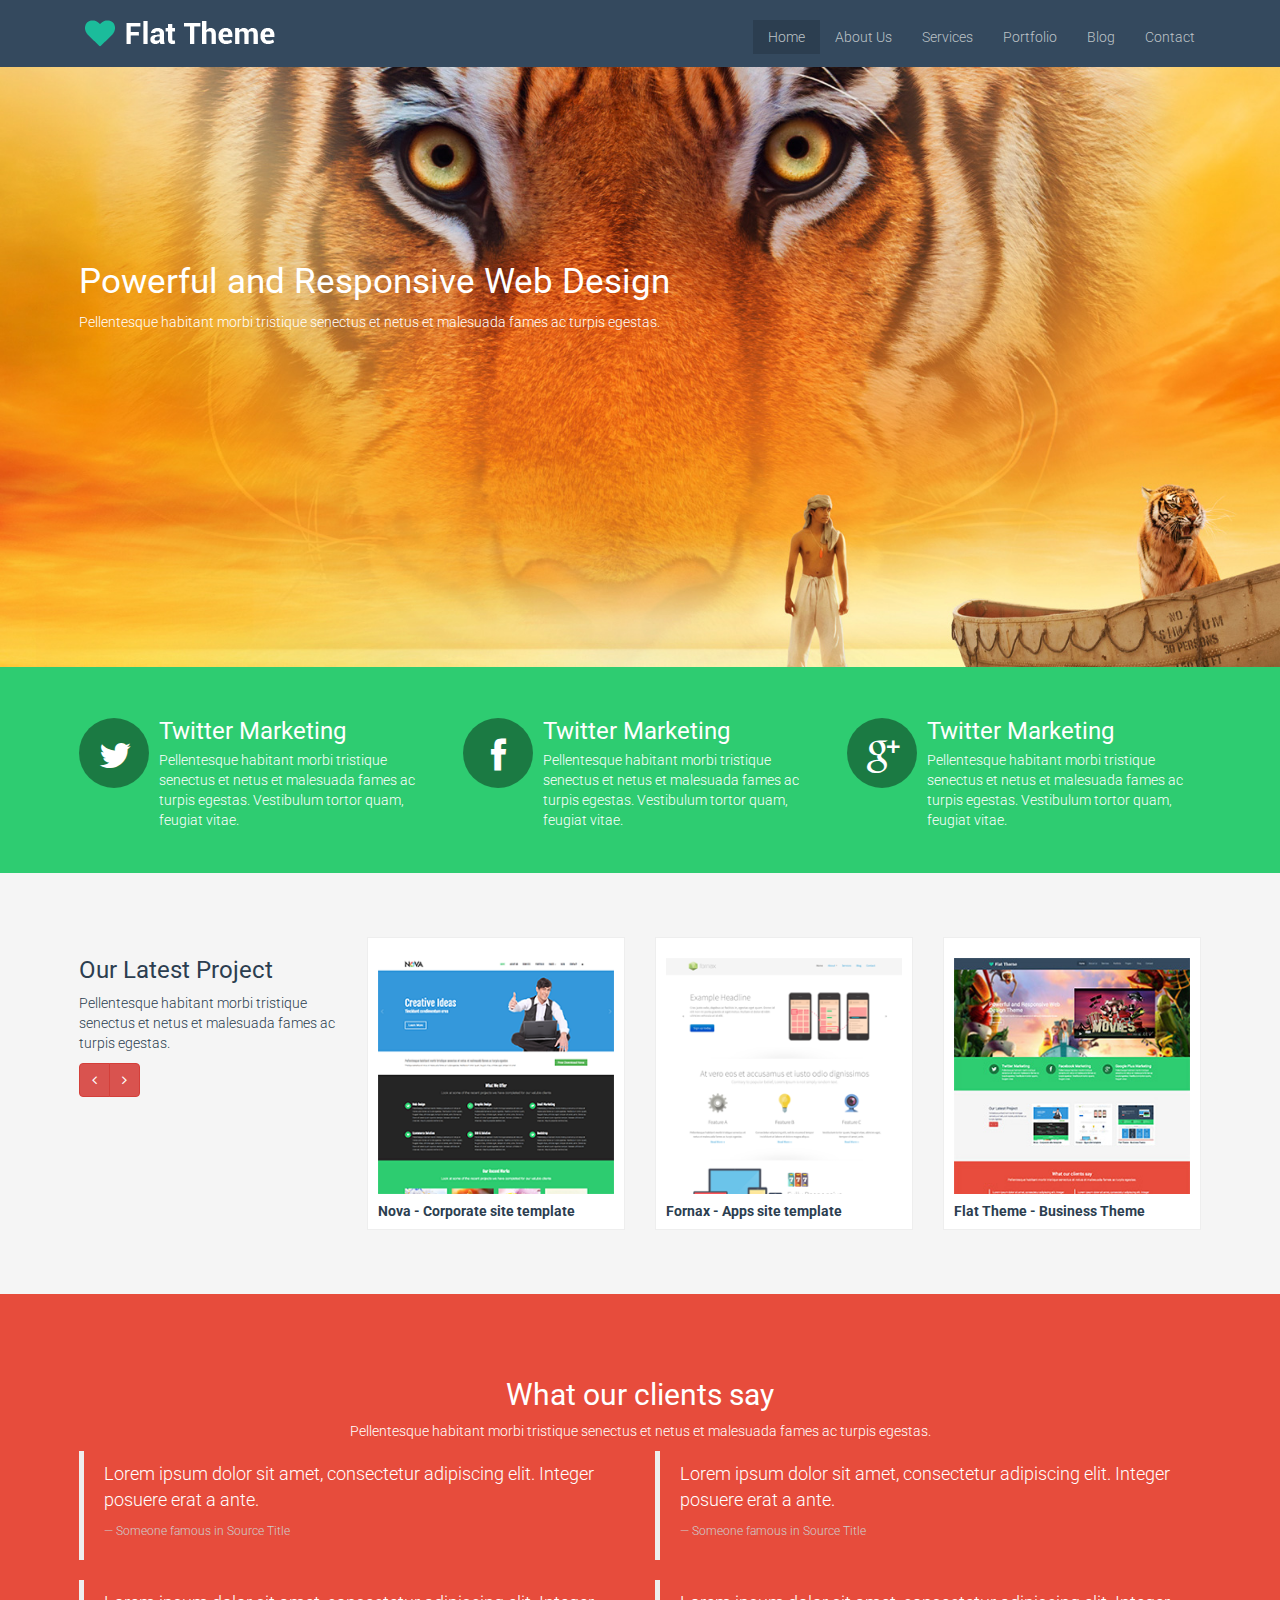
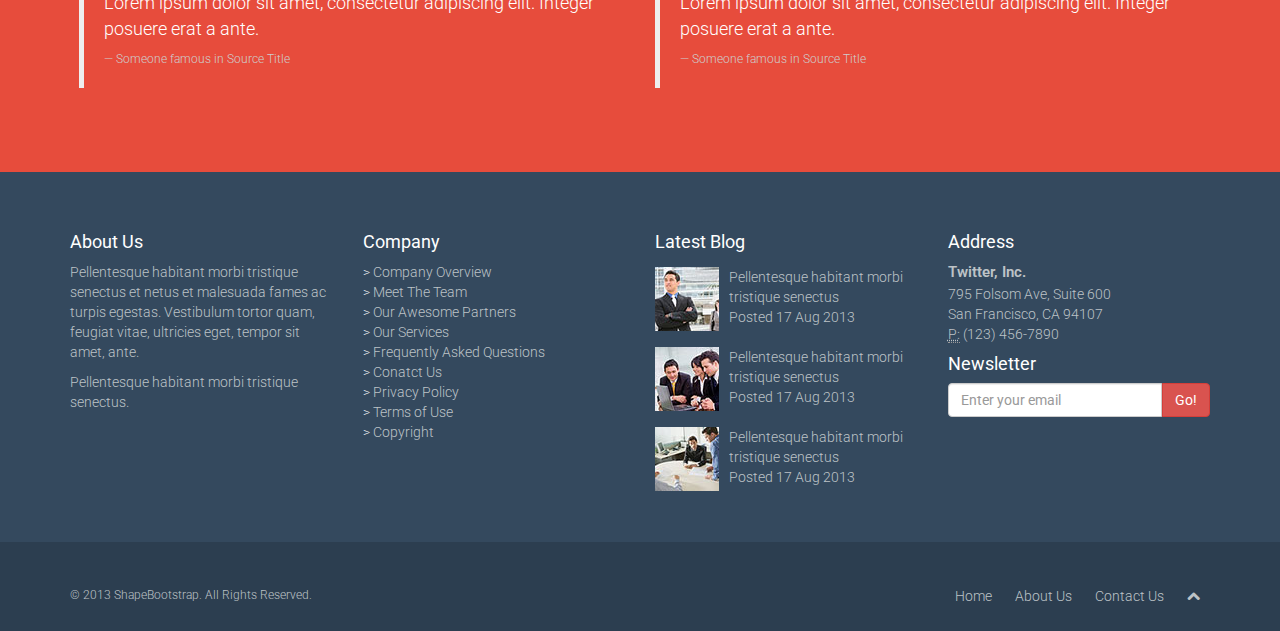
==== commit b3be106a: "Blog item y portfolio OK. LISTO" ====
--- a/index.html
+++ b/index.html
@@ -60,7 +60,7 @@
       </div>
     </div>
   </section>
-
+  
   <!--Redes Sociales-->
   <section class="green-bg p-tb">
     <div class="container">
--- a/css/main.css
+++ b/css/main.css
@@ -84,18 +84,24 @@
 /*-----HOME-----*/
 /*Hero imagen*/
 .hero-img{
+	background-image: url("../images/slider/bg1.jpg");
+	background-size: cover;
+	background-position: 50%;
+	color: #fff;
+	height: 600px;
 	margin-top: 67px;
-	background-image:url("../images/slider/bg1.jpg");
-	background-size:cover;
-	background-repeat: no-repeat;
-	background-position: 50%;
-	padding-top: 19%;
-	padding-bottom: 16.6%;
-	color: #fff;
 }
 .content h2{
 	font-size: 35px;
-}
+	padding-top: 10%;
+}
+.content p{
+	padding-bottom: 5%;
+}
+.content {
+	text-align: left;
+}
+
 
 /*Redes Sociales green-bg*/
 .icon-redes{
@@ -133,6 +139,7 @@
 }
 .sub-titulo{
 	font-size: 12px;
+	color: #CECECE;
 }
 .bloque{
 	border-left: 5px solid #eee;
@@ -217,12 +224,36 @@
 	padding-top: 4%;
 	padding-bottom: 3%;
 }
+.pd-t{
+	padding-top: 4%;
+}
 .text-blue{
 	color: #2c3e50;
 }
+.text-withe{
+	color: #fff;
+}
 .pd{
 	padding: 50px 0;
 }
+.mg-0{
+	margin: 0;
+	padding-top: 3%;
+}
+.pd-b{
+	padding-bottom: 3%;
+}
+.pd-g{
+	padding: 3%;
+}
+.mg-tb{
+	margin-top: 3%;
+	margin-bottom: 3%;
+}
+.mg-t{
+	margin-top: 67px;
+}
+
 
 /*-----SERVICES-----*/
 /*Cabecera*/
@@ -243,23 +274,107 @@
 .c-claro li a:hover{
 	text-decoration: none;
 }
-
-
-/*CSS-PORTFOLIO*/
+.sub-titulo2{
+	font-size: 12px;
+	color: #999;
+}
+
+/*Blog*/
+.img-blog{
+	background: #fff;
+}
+.img{
+
+	border-radius: 7px 7px 0 0;
+}
+.icon-blog li{
+	display: inline-block;
+	color: #999;
+	margin-right: 10px;
+	font-size: 12px;
+	padding-bottom: 2%;
+}
+.pd-blog{
+	padding: 0 3% 3%;
+}
+.img-blog a h3:hover{
+	color: #E74C3C;
+	text-decoration: none;
+}
+.img-blog a:hover{
+	text-decoration: none;
+}
+.pagination li a:hover{
+	background: #34495e;
+	color: #fff;
+}
+.pagination .active a,
+.pagination .active a:hover{
+	background: #34495e;
+	color: #fff;
+}
+.pagination li a{
+	color: #34495e;
+	border: none;
+}
+
+/*Blog Categories*/
+.category li{
+	color: #2c3e50;
+}
+.category a{
+	color: #2c3e50;
+}
+.category {
+	padding-left: 0;
+}
+.category li{
+	list-style: none;
+}
+.category a:hover{
+	color: #E74C3C;
+	text-decoration: none;
+	-webkit-transition: 500ms;
+	transition: 500ms;
+}
+ul.botones {
+  list-style: none;
+  padding: 0;
+  margin: 0;
+}
+ul.botones li {
+  display: inline-block;
+  margin: 0 0 2px 0;
+}
+
+
+.principal{
+	font-size: 21px;
+	font-weight: 100;
+}
+.avatar{
+	padding: 4px;
+	background: #fff;
+}
+
+
+
+/*Portfokio*/
 .portfolio {
-	color: white;
-    padding: 10% 8% 3%;
-    background-color: #2ecc71;
-}
-.portfolio h1{
-	margin: 0;
-  	font-weight: 300;
-}
-.portfolio li a{
-	text-decoration: none;
-	list-style: none;
-	color: white;
-
+	background: #fff;
+    padding: 4%;
+    border: 1px solid #eee;
+}
+.portfolio p{
+	margin-top: 2%;
+	margin-bottom: 0;
+	font-size: 15px;
+}
+.modal-content{
+	border-radius: 0px;
+}
+.envio .modal-dialog{
+	width: 400px;
 }
 
 /*ABOUT US CSS*/
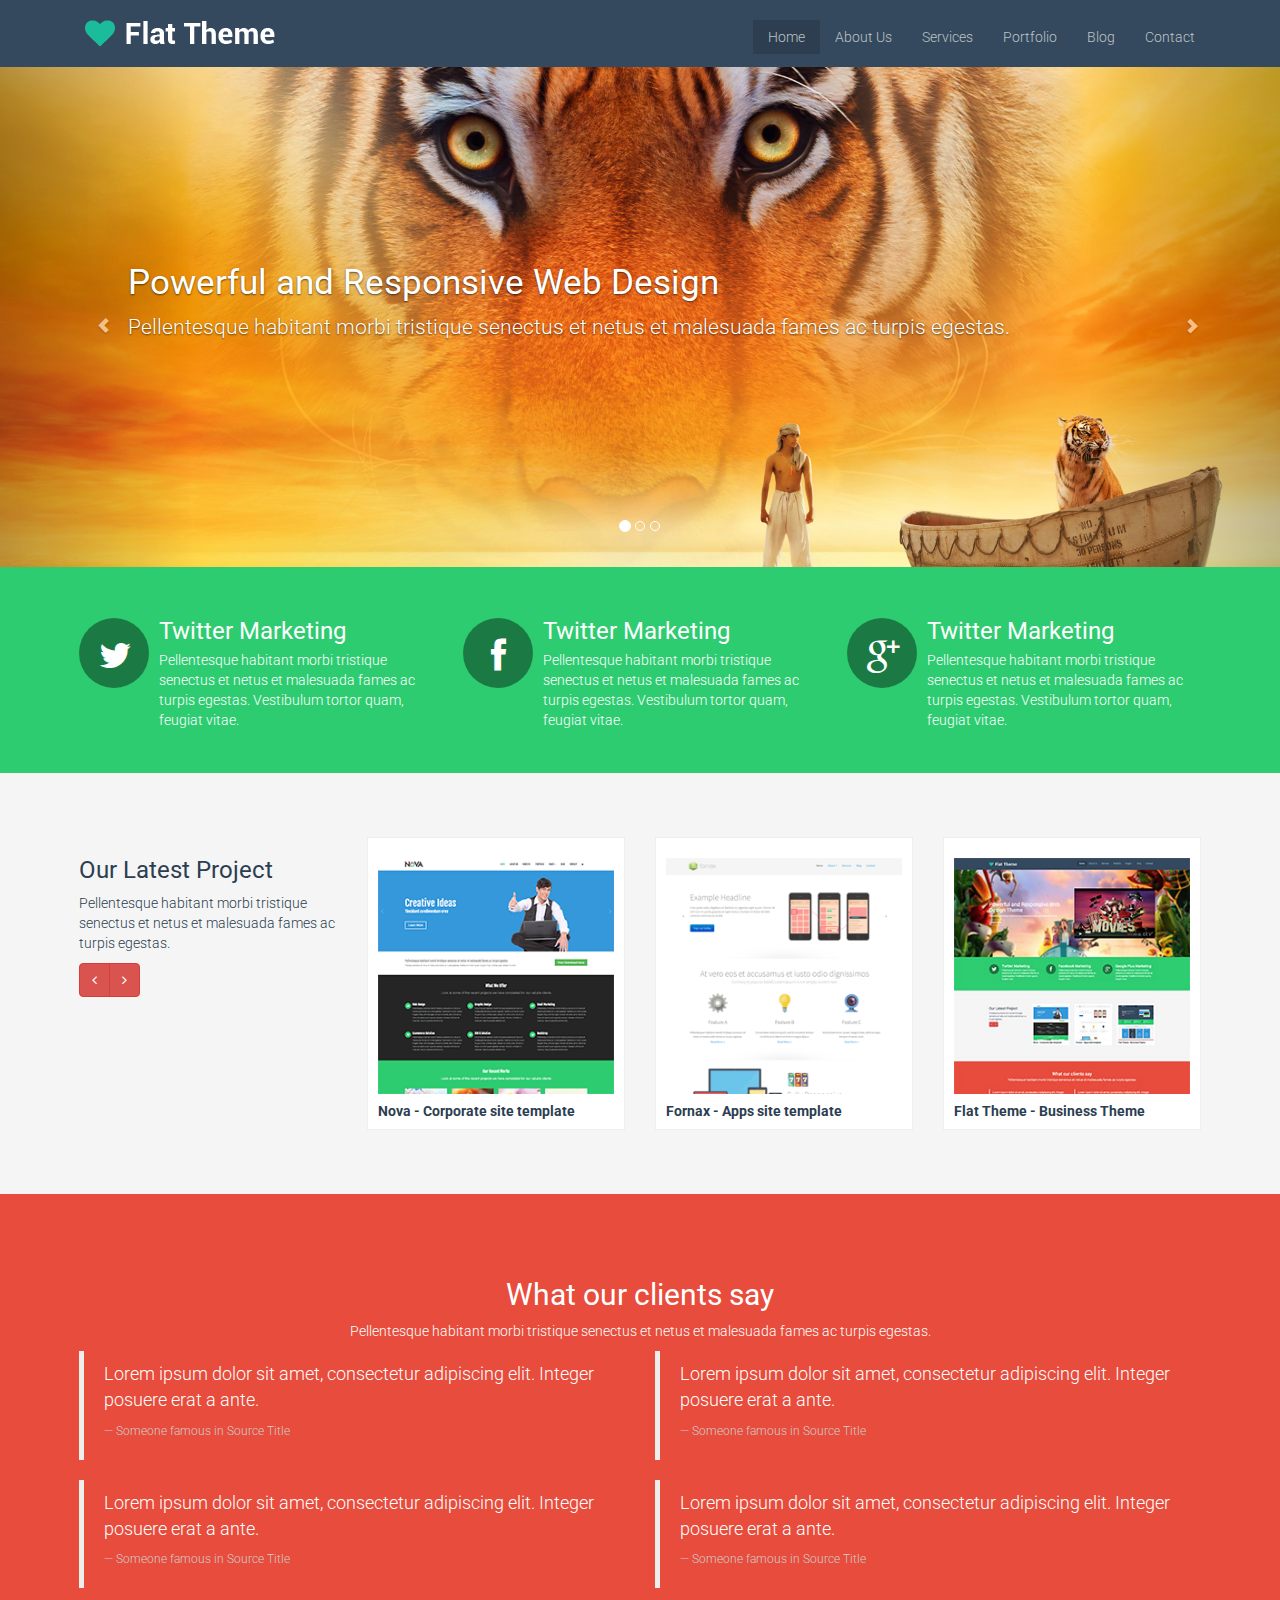
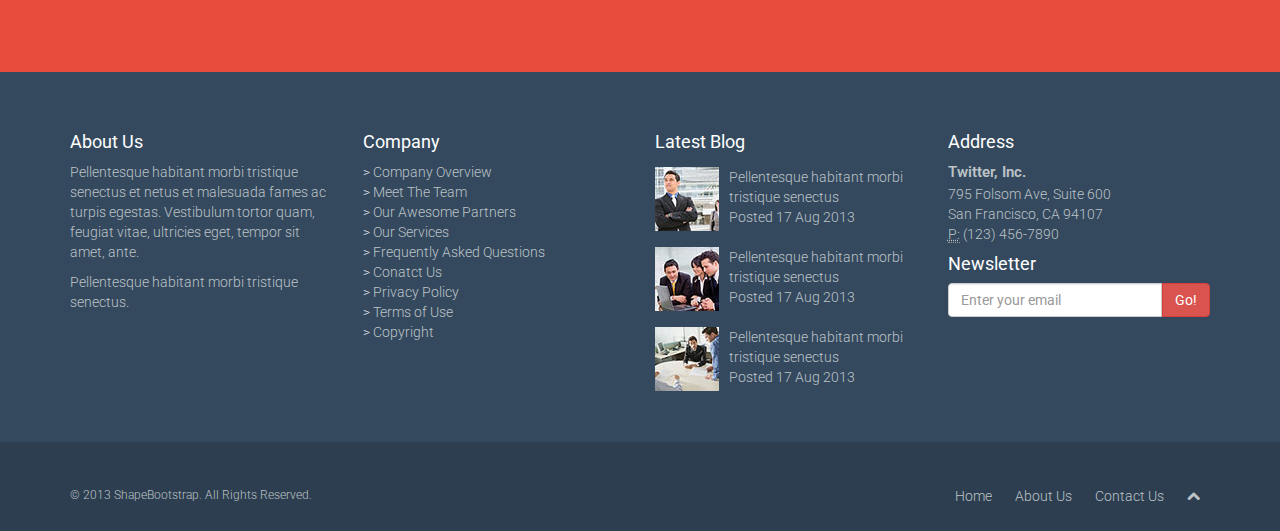
==== commit 12517aaa: "hice el carousel" ====
--- a/index.html
+++ b/index.html
@@ -48,19 +48,63 @@
   </header>
 
   <!--Hero-imag-->
-  <section class="hero-img">
-    <div class="container">
-      <div class="row">
-        <div class="col-sm-12">
-          <div class="content">
-            <h2>Powerful and Responsive Web Design</h2>
-            <p>Pellentesque habitant morbi tristique senectus et netus et malesuada fames ac turpis egestas.</p>
-          </div>
-        </div>
-      </div>
-    </div>
-  </section>
+  <div id="carousel-example-generic" class="carousel slide" data-ride="carousel">
+  <!-- Indicators -->
+  <ol class="carousel-indicators">
+    <li data-target="#carousel-example-generic" data-slide-to="0" class="active"></li>
+    <li data-target="#carousel-example-generic" data-slide-to="1"></li>
+    <li data-target="#carousel-example-generic" data-slide-to="2"></li>
+  </ol>
+
+  <!-- Wrapper for slides -->
+  <div class="carousel-inner" role="listbox">
+    <div class="item active">
+      <img src="images/slider/bg1.jpg" alt="...">
+      <div class="carousel-caption">
+      	<h3 class="animation animated-item-1">Powerful and Responsive Web Design</h3>
+    		<p class="animation animated-item-2">Pellentesque habitant morbi tristique senectus et netus et malesuada fames ac turpis egestas.</p>
+      </div>
+    </div>
+    <div class="item">
+      <img src="images/slider/bg2.jpg" alt="...">
+      <div class="carousel-caption">
+      	<h3>Powerful and Responsive Web Design</h3>
+    		<p>Pellentesque habitant morbi tristique senectus et netus et malesuada fames ac turpis egestas.</p>
+      </div>
+    </div>
+    <div class="item">
+      <img src="images/slider/bg3.jpg" alt="...">
+      <div class="carousel-caption">
+      	<h3>Powerful and Responsive Web Design</h3>
+    		<p>Pellentesque habitant morbi tristique senectus et netus et malesuada fames ac turpis egestas.</p>
+      </div>
+    </div>
+  </div>
+
+  <!-- Controls -->
+  <a class="left carousel-control" href="#carousel-example-generic" role="button" data-slide="prev">
+    <span class="glyphicon glyphicon-chevron-left" aria-hidden="true"></span>
+    <span class="sr-only">Previous</span>
+  </a>
+  <a class="right carousel-control" href="#carousel-example-generic" role="button" data-slide="next">
+    <span class="glyphicon glyphicon-chevron-right" aria-hidden="true"></span>
+    <span class="sr-only">Next</span>
+  </a>
+</div>
   
+	  <!-- <section class="hero-img">
+	    <div class="container">
+	      <div class="row">
+	        <div class="col-sm-12">
+	          <div class="content">
+	            <h2>Powerful and Responsive Web Design</h2>
+	            <p>Pellentesque habitant morbi tristique senectus et netus et malesuada fames ac turpis egestas.</p>
+	          </div>
+	        </div>
+	      </div>
+	    </div>
+	  </section>
+	   -->
   <!--Redes Sociales-->
   <section class="green-bg p-tb">
     <div class="container">
--- a/css/main.css
+++ b/css/main.css
@@ -23,6 +23,21 @@
 }
 body > section{
 	padding:5%;
+}
+/*carousel*/
+.carousel-inner {
+    margin-top: 67px;
+}
+.carousel-caption{
+	text-align:left!important;
+	left:10%;
+	bottom:37%;
+}
+.carousel-caption p{
+	font-size: 1.5em;
+}
+.carousel-caption h3{
+	font-size: 2.5em;
 }
 /*Inicio de código*/
 body{
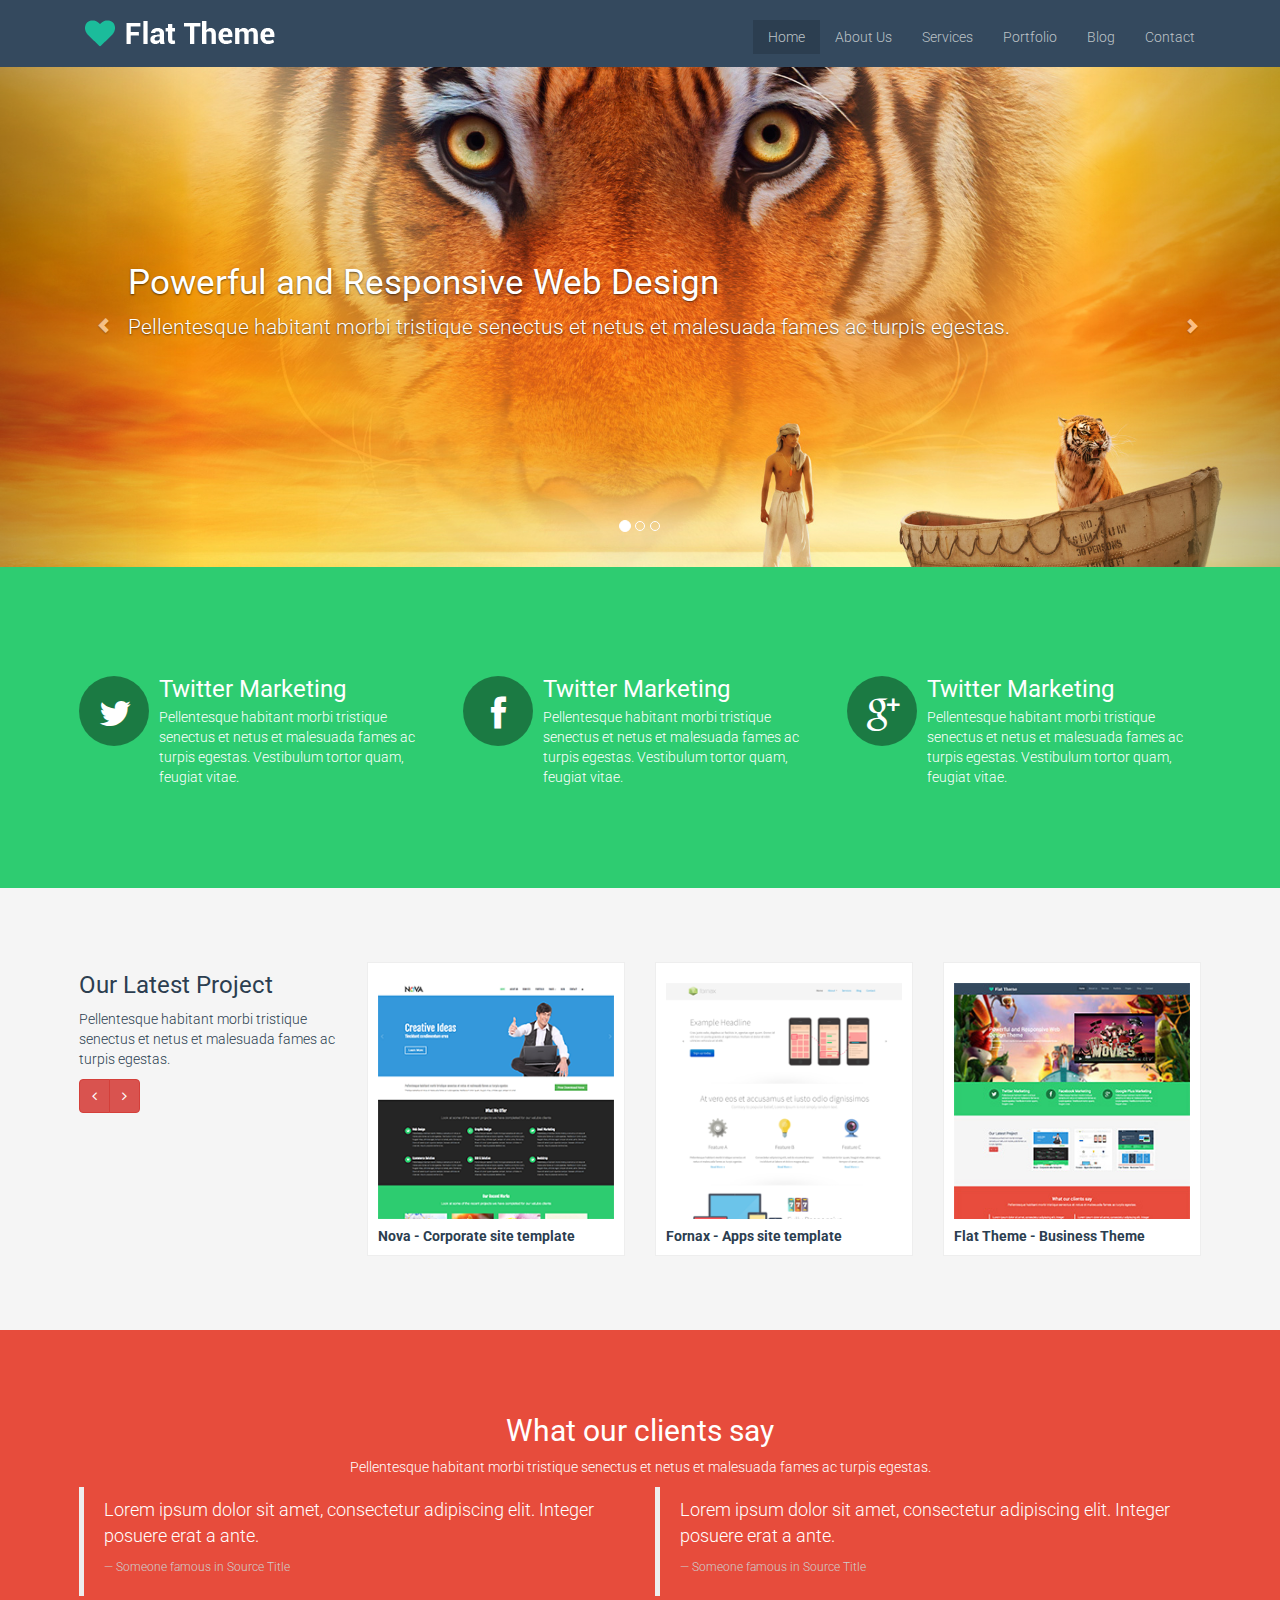
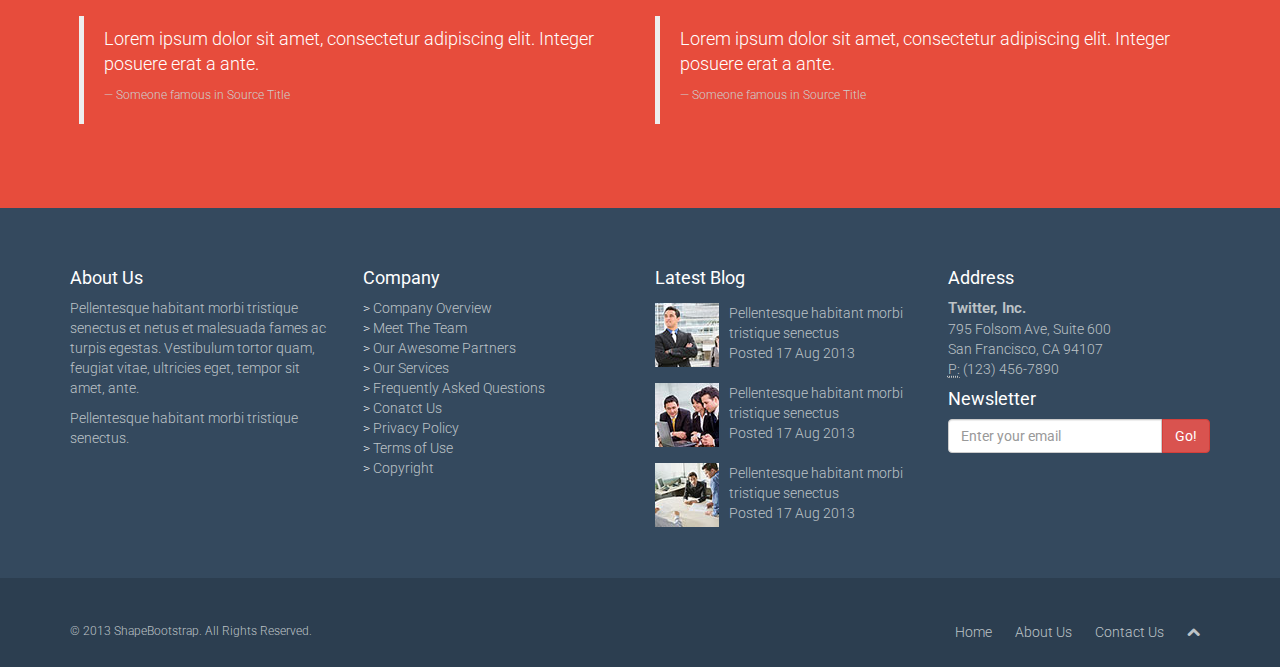
==== commit cdf1ef09: "Archivo modificado" ====
--- a/index.html
+++ b/index.html
@@ -109,10 +109,10 @@
   <section class="green-bg p-tb">
     <div class="container">
       <div class="row">
-        <div class="col-md-4 col-sm-6 col-xs-12">
-          <div class="media">
-            <div class="pull-left">
-              <i class="icon-twitter icon-redes text-center"></i>
+        <div class="col-md-4 col-sm-4 col-xs-12  marketing">
+          <div class="media">
+            <div class="pull-left">
+              <i class="icon-twitter icon-redes text-center img-responsive"></i>
             </div>
             <div class="media-body">
               <h3 class="media-heading">Twitter Marketing</h3>
@@ -121,10 +121,10 @@
           </div>
         </div>
 
-        <div class="col-md-4 col-sm-6 col-xs-12">
-          <div class="media">
-            <div class="pull-left">
-              <i class="icon-facebook icon-redes text-center"></i>
+        <div class="col-md-4 col-sm-4 col-xs-12  marketing">
+          <div class="media">
+            <div class="pull-left">
+              <i class="icon-facebook icon-redes text-center img-responsive"></i>
             </div>
             <div class="media-body">
               <h3 class="media-heading">Twitter Marketing</h3>
@@ -133,10 +133,10 @@
           </div>
         </div>
 
-        <div class="col-md-4 col-sm-6 col-xs-12">
-          <div class="media">
-            <div class="pull-left">
-              <i class="icon-google-plus icon-redes text-center"></i>
+        <div class="col-md-4 col-sm-4 col-xs-12  marketing">
+          <div class="media">
+            <div class="pull-left">
+              <i class="icon-google-plus icon-redes text-center img-responsive"></i>
             </div>
             <div class="media-body">
               <h3 class="media-heading">Twitter Marketing</h3>
@@ -162,19 +162,19 @@
         </div>
         <div class="col-md-9 col-sm-9 col-xs-12">
           <div class="row">
-            <div class="col-xs-4">
+            <div class="col-md-4 col-sm-4 col-xs-12">
               <div class="img-portafolio">
                 <img class="img-responsive" src="images/portfolio/recent/item1.png" alt="">
                 <h5>Nova - Corporate site template</h5>
               </div>
             </div>
-            <div class="col-xs-4">
+            <div class="col-md-4 col-sm-4 col-xs-12">
               <div class="img-portafolio">
                 <img class="img-responsive" src="images/portfolio/recent/item3.png" alt="">
                 <h5>Fornax - Apps site template</h5>
               </div>
             </div>
-            <div class="col-xs-4">
+            <div class="col-md-4 col-sm-4 col-xs-12">
               <div class="img-portafolio">
                 <img class="img-responsive" src="images/portfolio/recent/item2.png" alt="">
                 <h5>Flat Theme - Business Theme</h5>
--- a/css/main.css
+++ b/css/main.css
@@ -134,9 +134,13 @@
 	-webkit-transition: 500ms;
 	transition: 500ms;
 }
+.marketing{
+	margin: 5% 0;
+}
 
 /*Lates-project*/
 .img-portafolio{
+	margin: 4% 0px;
 	background: #fff;
 	border: 1px solid #eee;
 	padding: 20px 10px 0;
